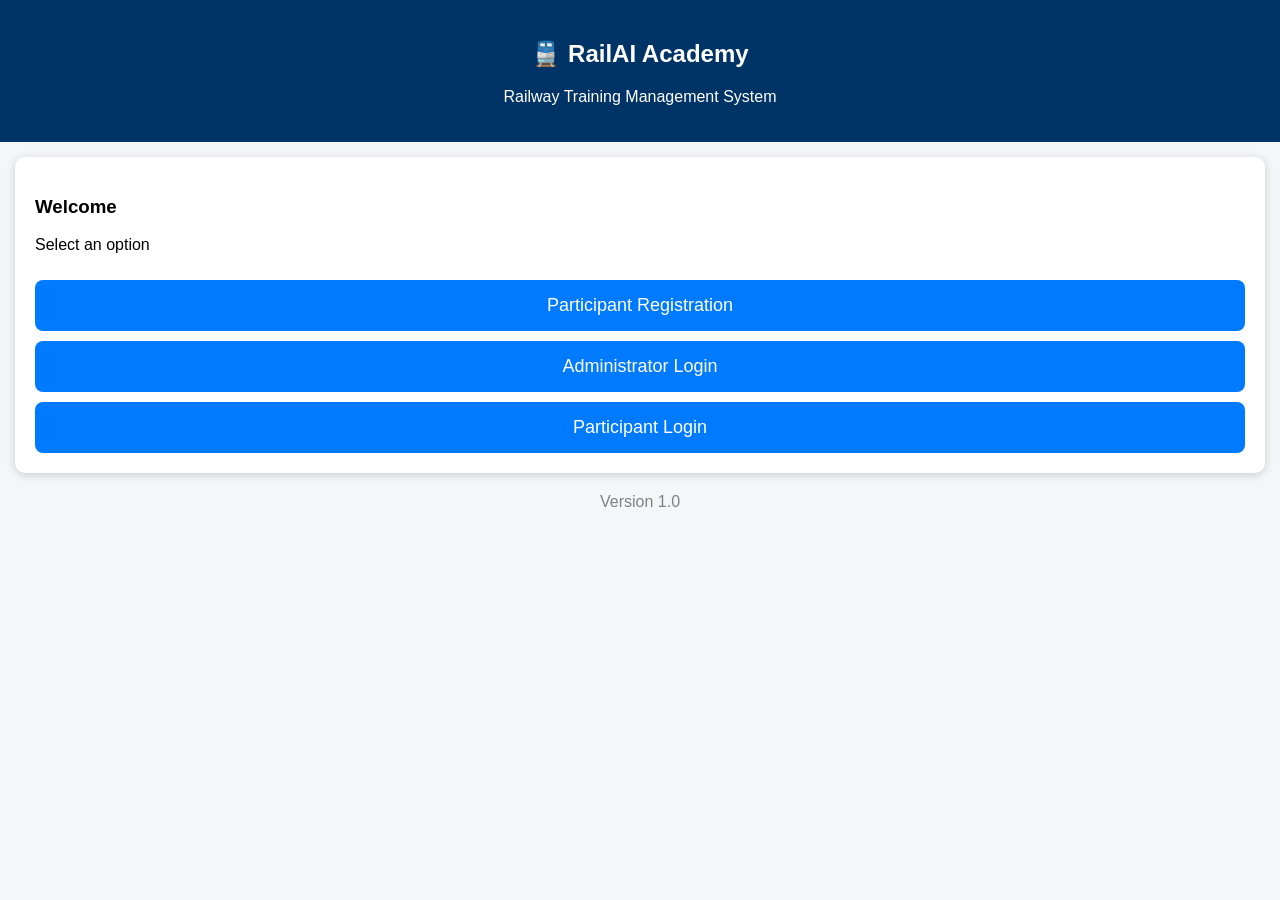
==== index.html @ 73adf32b "Add files via upload" ====
<!DOCTYPE html>
<html>
<head>
<meta name="viewport" content="width=device-width, initial-scale=1">

<title>RailAI Academy</title>

<style>

body{
    margin:0;
    font-family:Arial;
    background:#f4f6f9;
}

.header{
    background:#003366;
    color:white;
    text-align:center;
    padding:20px;
}

.card{
    background:white;
    margin:15px;
    padding:20px;
    border-radius:10px;
    box-shadow:0 2px 8px #ccc;
}

button{
    width:100%;
    padding:15px;
    border:none;
    border-radius:8px;
    background:#007bff;
    color:white;
    font-size:18px;
    margin-top:10px;
}

button:hover{
    background:#0056b3;
}

.footer{
    text-align:center;
    color:gray;
    margin-top:20px;
}

</style>

</head>
<body>

<div class="header">
<h2>🚆 RailAI Academy</h2>
<p>Railway Training Management System</p>
</div>

<!-- HOME PAGE -->

<div id="home">

<div class="card">

<h3>Welcome</h3>

<p>Select an option</p>

<button onclick="showRegister()">
Participant Registration
</button>

<button onclick="showAdmin()">
Administrator Login
</button>

<button onclick="alert('Participant Login - Coming Next')">
Participant Login
</button>

</div>

</div>

<!-- REGISTRATION PAGE -->

<div id="registerPage" style="display:none;">

<div class="card">

<h3>Participant Registration</h3>

<input id="empno" placeholder="Employee Number"
style="width:100%;padding:12px;margin:6px 0;">

<input id="empname" placeholder="Employee Name"
style="width:100%;padding:12px;margin:6px 0;">

<input id="zone" placeholder="Railway Zone"
style="width:100%;padding:12px;margin:6px 0;">

<input id="division" placeholder="Division"
style="width:100%;padding:12px;margin:6px 0;">

<input id="department" placeholder="Department"
style="width:100%;padding:12px;margin:6px 0;">

<input id="designation" placeholder="Designation"
style="width:100%;padding:12px;margin:6px 0;">

<input id="mobile" placeholder="Mobile Number"
style="width:100%;padding:12px;margin:6px 0;">

<button onclick="saveRegistration()">
Submit Registration
</button>

<button onclick="goHome()"
style="background:gray;">
Back
</button>

</div>

</div>
<!-- ADMIN PAGE -->

<div id="adminPage" style="display:none;">

<div class="card">

<h3>Administrator Dashboard</h3>

<div id="pendingList"></div>

<button onclick="goHome()" style="background:gray;">
Back
</button>

</div>

</div>
<div class="footer">
Version 1.0
</div>

<script>

function showRegister(){

document.getElementById("home").style.display="none";
document.getElementById("registerPage").style.display="block";

}

function goHome(){

    document.getElementById("home").style.display="block";
    document.getElementById("registerPage").style.display="none";
    document.getElementById("adminPage").style.display="none";

}

function saveRegistration(){

let participant={

regNo:"RA"+Date.now(),

empNo:document.getElementById("empno").value,

name:document.getElementById("empname").value,

zone:document.getElementById("zone").value,

division:document.getElementById("division").value,

department:document.getElementById("department").value,

designation:document.getElementById("designation").value,

mobile:document.getElementById("mobile").value,

status:"PENDING"

};

if(participant.empNo=="" || participant.name==""){

alert("Employee Number and Name are mandatory.");

return;

}



function loadPending(){

let list=JSON.parse(localStorage.getItem("participants")) || [];

let html="";

if(list.length==0){

html="<p>No registrations found.</p>";

}
else{

for(let i=0;i<list.length;i++){

html+=`
<div style="border:1px solid #ccc;
padding:10px;
margin-bottom:10px;
border-radius:8px;">

<b>${list[i].name}</b><br>

Employee No : ${list[i].empNo}<br>

Registration : ${list[i].regNo}<br>

Status :
<b>${list[i].status}</b>

<br><br>

<button onclick="approve(${i})">
Approve
</button>

</div>
`;

}

}

document.getElementById("pendingList").innerHTML=html;

}

function approve(index){

let list=JSON.parse(localStorage.getItem("participants"));

list[index].status="APPROVED";

localStorage.setItem("participants",JSON.stringify(list));

alert("Participant Approved Successfully.");

loadPending();

}

let list=JSON.parse(localStorage.getItem("participants")) || [];

list.push(participant);

localStorage.setItem("participants",JSON.stringify(list));

alert("Registration Successful\n\nRegistration No : "+participant.regNo);

document.getElementById("empno").value="";
document.getElementById("empname").value="";
document.getElementById("zone").value="";
document.getElementById("division").value="";
document.getElementById("department").value="";
document.getElementById("designation").value="";
document.getElementById("mobile").value="";

goHome();

}
function showAdmin(){

    document.getElementById("home").style.display="none";
    document.getElementById("registerPage").style.display="none";
    document.getElementById("adminPage").style.display="block";

    loadPending();

}
</script>

</body>
</html>
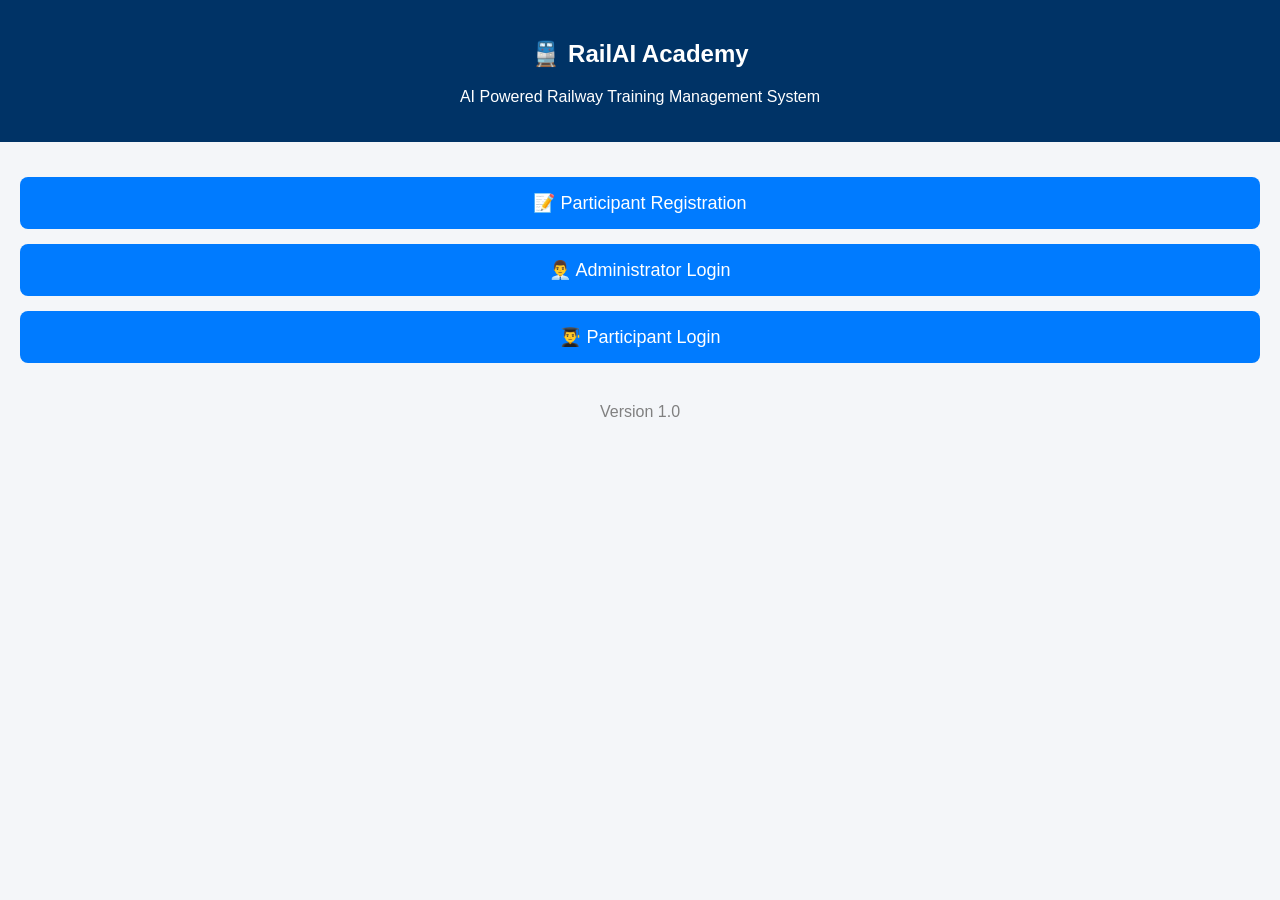
==== commit 2ec3b61c: "Add files via upload" ====
--- a/index.html
+++ b/index.html
@@ -1,293 +1,48 @@
 <!DOCTYPE html>
 <html>
 <head>
+
+<meta charset="UTF-8">
 <meta name="viewport" content="width=device-width, initial-scale=1">
 
 <title>RailAI Academy</title>
 
-<style>
-
-body{
-    margin:0;
-    font-family:Arial;
-    background:#f4f6f9;
-}
-
-.header{
-    background:#003366;
-    color:white;
-    text-align:center;
-    padding:20px;
-}
-
-.card{
-    background:white;
-    margin:15px;
-    padding:20px;
-    border-radius:10px;
-    box-shadow:0 2px 8px #ccc;
-}
-
-button{
-    width:100%;
-    padding:15px;
-    border:none;
-    border-radius:8px;
-    background:#007bff;
-    color:white;
-    font-size:18px;
-    margin-top:10px;
-}
-
-button:hover{
-    background:#0056b3;
-}
-
-.footer{
-    text-align:center;
-    color:gray;
-    margin-top:20px;
-}
-
-</style>
+<link rel="stylesheet" href="style.css">
 
 </head>
+
 <body>
 
 <div class="header">
+
 <h2>🚆 RailAI Academy</h2>
-<p>Railway Training Management System</p>
+
+<p>AI Powered Railway Training Management System</p>
+
 </div>
 
-<!-- HOME PAGE -->
+<div class="container">
 
-<div id="home">
-
-<div class="card">
-
-<h3>Welcome</h3>
-
-<p>Select an option</p>
-
-<button onclick="showRegister()">
-Participant Registration
+<button onclick="location.href='register.html'">
+📝 Participant Registration
 </button>
 
-<button onclick="showAdmin()">
-Administrator Login
+<button onclick="location.href='admin-login.html'">
+👨‍💼 Administrator Login
 </button>
 
-<button onclick="alert('Participant Login - Coming Next')">
-Participant Login
+<button onclick="location.href='participant-login.html'">
+👨‍🎓 Participant Login
 </button>
 
 </div>
 
-</div>
+<div class="footer">
 
-<!-- REGISTRATION PAGE -->
-
-<div id="registerPage" style="display:none;">
-
-<div class="card">
-
-<h3>Participant Registration</h3>
-
-<input id="empno" placeholder="Employee Number"
-style="width:100%;padding:12px;margin:6px 0;">
-
-<input id="empname" placeholder="Employee Name"
-style="width:100%;padding:12px;margin:6px 0;">
-
-<input id="zone" placeholder="Railway Zone"
-style="width:100%;padding:12px;margin:6px 0;">
-
-<input id="division" placeholder="Division"
-style="width:100%;padding:12px;margin:6px 0;">
-
-<input id="department" placeholder="Department"
-style="width:100%;padding:12px;margin:6px 0;">
-
-<input id="designation" placeholder="Designation"
-style="width:100%;padding:12px;margin:6px 0;">
-
-<input id="mobile" placeholder="Mobile Number"
-style="width:100%;padding:12px;margin:6px 0;">
-
-<button onclick="saveRegistration()">
-Submit Registration
-</button>
-
-<button onclick="goHome()"
-style="background:gray;">
-Back
-</button>
+Version 1.0
 
 </div>
 
-</div>
-<!-- ADMIN PAGE -->
+</body>
 
-<div id="adminPage" style="display:none;">
-
-<div class="card">
-
-<h3>Administrator Dashboard</h3>
-
-<div id="pendingList"></div>
-
-<button onclick="goHome()" style="background:gray;">
-Back
-</button>
-
-</div>
-
-</div>
-<div class="footer">
-Version 1.0
-</div>
-
-<script>
-
-function showRegister(){
-
-document.getElementById("home").style.display="none";
-document.getElementById("registerPage").style.display="block";
-
-}
-
-function goHome(){
-
-    document.getElementById("home").style.display="block";
-    document.getElementById("registerPage").style.display="none";
-    document.getElementById("adminPage").style.display="none";
-
-}
-
-function saveRegistration(){
-
-let participant={
-
-regNo:"RA"+Date.now(),
-
-empNo:document.getElementById("empno").value,
-
-name:document.getElementById("empname").value,
-
-zone:document.getElementById("zone").value,
-
-division:document.getElementById("division").value,
-
-department:document.getElementById("department").value,
-
-designation:document.getElementById("designation").value,
-
-mobile:document.getElementById("mobile").value,
-
-status:"PENDING"
-
-};
-
-if(participant.empNo=="" || participant.name==""){
-
-alert("Employee Number and Name are mandatory.");
-
-return;
-
-}
-
-
-
-function loadPending(){
-
-let list=JSON.parse(localStorage.getItem("participants")) || [];
-
-let html="";
-
-if(list.length==0){
-
-html="<p>No registrations found.</p>";
-
-}
-else{
-
-for(let i=0;i<list.length;i++){
-
-html+=`
-<div style="border:1px solid #ccc;
-padding:10px;
-margin-bottom:10px;
-border-radius:8px;">
-
-<b>${list[i].name}</b><br>
-
-Employee No : ${list[i].empNo}<br>
-
-Registration : ${list[i].regNo}<br>
-
-Status :
-<b>${list[i].status}</b>
-
-<br><br>
-
-<button onclick="approve(${i})">
-Approve
-</button>
-
-</div>
-`;
-
-}
-
-}
-
-document.getElementById("pendingList").innerHTML=html;
-
-}
-
-function approve(index){
-
-let list=JSON.parse(localStorage.getItem("participants"));
-
-list[index].status="APPROVED";
-
-localStorage.setItem("participants",JSON.stringify(list));
-
-alert("Participant Approved Successfully.");
-
-loadPending();
-
-}
-
-let list=JSON.parse(localStorage.getItem("participants")) || [];
-
-list.push(participant);
-
-localStorage.setItem("participants",JSON.stringify(list));
-
-alert("Registration Successful\n\nRegistration No : "+participant.regNo);
-
-document.getElementById("empno").value="";
-document.getElementById("empname").value="";
-document.getElementById("zone").value="";
-document.getElementById("division").value="";
-document.getElementById("department").value="";
-document.getElementById("designation").value="";
-document.getElementById("mobile").value="";
-
-goHome();
-
-}
-function showAdmin(){
-
-    document.getElementById("home").style.display="none";
-    document.getElementById("registerPage").style.display="none";
-    document.getElementById("adminPage").style.display="block";
-
-    loadPending();
-
-}
-</script>
-
-</body>
 </html>
--- a/style.css
+++ b/style.css
@@ -0,0 +1,95 @@
+body{
+
+margin:0;
+
+background:#f4f6f9;
+
+font-family:Arial,Helvetica,sans-serif;
+
+}
+
+.header{
+
+background:#003366;
+
+color:white;
+
+padding:20px;
+
+text-align:center;
+
+}
+
+.container{
+
+padding:20px;
+
+}
+
+button{
+
+width:100%;
+
+padding:15px;
+
+margin-top:15px;
+
+border:none;
+
+border-radius:8px;
+
+background:#007bff;
+
+color:white;
+
+font-size:18px;
+
+cursor:pointer;
+
+}
+
+button:hover{
+
+background:#0056b3;
+
+}
+
+input,select{
+
+width:100%;
+
+padding:12px;
+
+margin-top:10px;
+
+border:1px solid #ccc;
+
+border-radius:6px;
+
+box-sizing:border-box;
+
+}
+
+.card{
+
+background:white;
+
+padding:20px;
+
+margin-top:20px;
+
+border-radius:10px;
+
+box-shadow:0 0 10px #ccc;
+
+}
+
+.footer{
+
+text-align:center;
+
+padding:20px;
+
+color:gray;
+
+}
